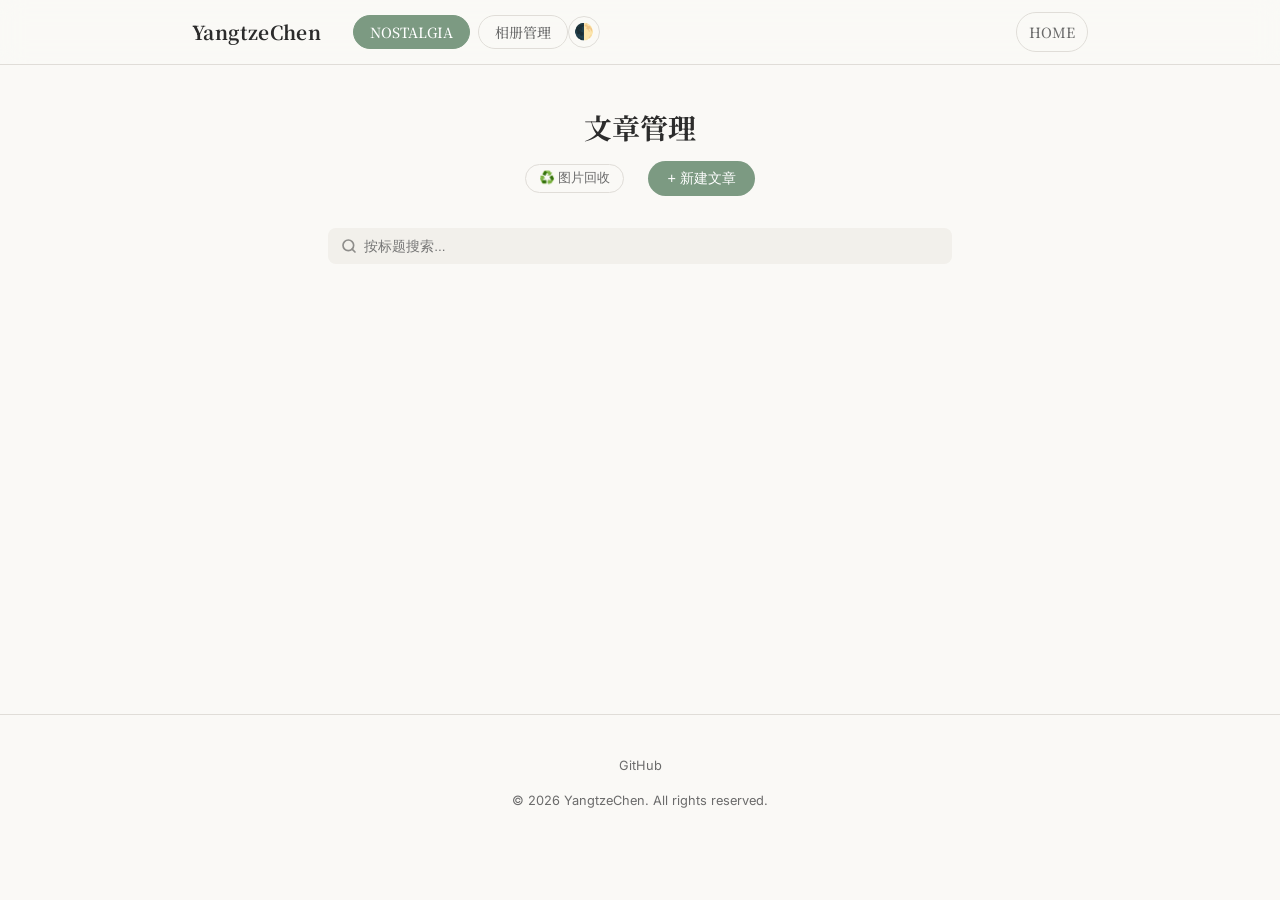
==== admin/index.html @ f7f36188 "fix: gallery visibility and improve upload UX with sync polling" ====
<!DOCTYPE html>
<html lang="zh-CN">
<head>
  <meta charset="UTF-8">
  <meta name="viewport" content="width=device-width, initial-scale=1.0">
  <title>文章管理</title>
  <link rel="stylesheet" href="/css/style.css">
  <link rel="stylesheet" href="/admin/css/cms.css">
  <link href="https://cdn.quilljs.com/1.3.7/quill.snow.css" rel="stylesheet">
</head>
<body>

  <!-- 管理导航 -->
  <nav class="cms-nav">
    <div class="container nav-inner">
      <a href="/" class="cms-logo">YangtzeChen</a>
      <div class="cms-tabs" style="position: relative; z-index: 101;">
        <button id="tab-articles" class="active" data-tab="articles">NOSTALGIA</button>
        <button id="tab-gallery" data-tab="gallery">相册管理</button>
      </div>
      
      <!-- Theme Picker -->
      <div class="theme-picker">
        <button class="theme-toggle-btn" id="theme-toggle-btn" aria-label="Toggle Theme">
          🌓
        </button>
        <div class="theme-dropdown" id="theme-dropdown">
          <button class="theme-dot active" data-theme="light" style="--dot-color: #FAF9F6;" title="Light"></button>
          <button class="theme-dot" data-theme="dark" style="--dot-color: #1a1a2e;" title="Dark"></button>
          <button class="theme-dot" data-theme="pale-red" style="--dot-color: #FFF5F5;" title="Pale Red"></button>
          <button class="theme-dot" data-theme="water-blue" style="--dot-color: #F0F8FF;" title="Water Blue"></button>
          <button class="theme-dot" data-theme="grass-green" style="--dot-color: #F5FFF5;" title="Grass Green"></button>
        </div>
      </div>

      <a href="/" class="cms-back">HOME</a>
    </div>
  </nav>

  <!-- 主内容 -->
  <main class="cms-main">

    <!-- 文章列表 -->
    <section class="section" id="list-view">
      <div class="container">
        <div class="section-head">
          <h1 class="section-title">文章管理</h1>
          <div class="section-actions">
            <button id="btn-recycle-images" class="btn-ghost btn-sm" title="清理 blog_image 中未使用的图片">♻️ 图片回收</button>
            <button id="btn-new-article" class="btn-primary">+ 新建文章</button>
          </div>
        </div>
        <!-- 搜索功能 -->
        <div class="cms-search-container">
          <div class="cms-search-wrap">
            <input type="text" id="cms-search-input" class="field-input" placeholder="按标题搜索...">
            <span class="search-icon">
              <svg viewBox="0 0 24 24"><circle cx="11" cy="11" r="8"></circle><line x1="21" y1="21" x2="16.65" y2="16.65"></line></svg>
            </span>
          </div>
        </div>
      </div>
      <div class="container-wide">
        <div class="post-grid" id="article-list"></div>
      </div>
    </section>

    <!-- 相册管理 -->
    <section class="section" id="gallery-manager-view" style="display:none;">
      <div class="container">
        <div class="section-head">
          <h1 class="section-title">相册管理</h1>
          <p class="section-subtitle">管理 Gallery 文件夹中的照片</p>
          <div class="section-actions">
            <button id="btn-upload-gallery" class="btn-primary">+ 上传照片</button>
          </div>
        </div>
      </div>
      <div class="container-wide">
        <div class="gallery-manager-grid" id="gallery-manager-list">
          <div class="spinner"></div>
        </div>
      </div>
    </section>

    <!-- 照片上传弹窗 -->
    <div id="gallery-upload-modal" class="auth-overlay" style="display:none;">
      <div class="auth-card fade-in">
        <h2 class="auth-title">上传照片</h2>
        <p class="auth-desc">照片将存储在 Gallery 文件夹，可用于全站展示及文章引用。</p>
        
        <form id="gallery-upload-form">
          <div class="field-group">
            <label class="field-label">照片文件</label>
            <div class="upload-area" id="gallery-drop-zone">
              <input type="file" id="gallery-file-input" accept="image/*" style="display:none;">
              <div class="upload-placeholder">
                <span class="icon">📷</span>
                <p>点击或拖拽上传</p>
              </div>
              <img id="gallery-preview-img" class="upload-preview" style="display:none;">
            </div>
          </div>

          <div class="field-group">
            <label class="field-label">标题 (小于20字)</label>
            <input type="text" id="gallery-title-input" class="field-input" maxlength="20" placeholder="为照片起个名字" required>
          </div>

          <div class="field-group">
            <label class="field-label">描述 (小于200字)</label>
            <textarea id="gallery-desc-input" class="field-input" maxlength="200" rows="3" placeholder="添加一段背后的故事..."></textarea>
          </div>

          <div class="auth-actions mt-4">
            <button type="button" id="btn-cancel-upload" class="btn-secondary">取消</button>
            <button type="submit" id="btn-confirm-upload" class="btn-primary">开始上传</button>
          </div>
        </form>

        <!-- 同步覆盖层 -->
        <div id="gallery-sync-overlay" class="sync-overlay" style="display:none;">
          <div class="sync-spinner"></div>
          <p class="sync-msg">正在同步到 GitHub Actions...</p>
          <p class="sync-submsg">这可能需要 1-2 分钟，请勿关闭窗口。</p>
        </div>
      </div>
    </div>

    <!-- 相册选择器弹窗 (用于 Quill 引用) -->
    <div id="gallery-picker-modal" class="auth-overlay" style="display:none;">
      <div class="auth-card fade-in" style="max-width: 600px;">
        <h2 class="auth-title">从相册选择照片</h2>
        <p class="auth-desc">点击照片以将其插入文章正文。</p>
        <div class="cover-gallery-grid" id="quill-gallery-grid" style="max-height: 400px; grid-template-columns: repeat(auto-fill, minmax(110px, 1fr));">
          <!-- 动态加载 -->
        </div>
        <div class="auth-actions mt-4">
          <button type="button" id="btn-close-picker" class="btn-secondary">退出</button>
        </div>
      </div>
    </div>

    <!-- 文章编辑表单 -->
    <section class="post-article" id="form-view" style="display:none;">
      <div class="container">
        <a href="#" class="back-link" id="back-to-list">← 返回列表</a>
        <div class="form-card">
          <div class="form-card-header">
            <h1 id="form-title" class="form-card-title">保存并同步</h1>
            <div class="form-card-actions">
              <button type="button" id="btn-publish" class="btn-primary">保存并同步到 GitHub</button>
            </div>
          </div>

          <form id="article-form" class="form-fields">
            <!-- 隐藏字段：slug -->
            <input type="hidden" id="post-slug">

            <!-- 日期（自动填充，不可见） -->
            <input type="hidden" id="post-date">
            <input type="hidden" id="post-updated">

            <!-- 标题 -->
            <div class="field-group">
              <label class="field-label" for="post-title">标题 <span id="title-count" class="char-count">0/50</span></label>
              <input type="text" id="post-title" class="field-input" maxlength="50" placeholder="输入文章标题" required>
            </div>

            <!-- 摘要 -->
            <div class="field-group">
              <label class="field-label" for="post-excerpt">摘要 <span id="excerpt-count" class="char-count">0/300</span></label>
              <textarea id="post-excerpt" class="field-input" maxlength="300" rows="3" placeholder="输入文章摘要（可选）"></textarea>
            </div>

            <!-- 封面 -->
            <!-- 封面 -->
            <div class="cover-layout">
              <!-- 第一框：封面色 -->
              <div class="cover-box">
                <label class="field-label">封面色</label>
                <div class="color-picker-wrap" id="color-picker-wrap">
                  <div class="color-presets" id="color-presets">
                    <button type="button" class="color-preset" data-color="#E98181" style="background: linear-gradient(135deg, #E98181, #E5966D)"></button>
                    <button type="button" class="color-preset" data-color="#70ABA7" style="background: linear-gradient(135deg, #70ABA7, #6B918D)"></button>
                    <button type="button" class="color-preset" data-color="#68A1AE" style="background: linear-gradient(135deg, #68A1AE, #5891B7)"></button>
                    <button type="button" class="color-preset" data-color="#8C7D92" style="background: linear-gradient(135deg, #8C7D92, #7F6889)"></button>
                    <button type="button" class="color-preset" data-color="#CE9437" style="background: linear-gradient(135deg, #CE9437, #C18047)"></button>
                    <button type="button" class="color-preset" data-color="#53A777" style="background: linear-gradient(135deg, #53A777, #478E65)"></button>
                    <button type="button" class="color-preset" data-color="#C6675D" style="background: linear-gradient(135deg, #C6675D, #9D564E)"></button>
                    <button type="button" class="color-preset" data-color="#3A9C89" style="background: linear-gradient(135deg, #3A9C89, #318574)"></button>
                  </div>
                  <div class="custom-color-row">
                    <input type="color" id="custom-color" value="#E98181">
                    <input type="text" id="custom-color-text" class="field-input custom-color-text" value="#E98181" placeholder="#RRGGBB" maxlength="7">
                  </div>
                </div>
              </div>

              <!-- 第二框：封面图片 -->
              <div class="cover-box">
                <label class="field-label">封面图片</label>
                <div class="cover-image-picker">
                  <div class="cover-tabs">
                    <button type="button" class="active" data-mode="gallery">相册</button>
                    <button type="button" data-mode="url">URL</button>
                    <button type="button" data-mode="upload">上传</button>
                  </div>
                  <div class="cover-mode-content">
                    <div class="cover-gallery-grid" id="cover-gallery"></div>
                    <div id="cover-url-wrap" style="display:none" class="upload-row">
                      <input type="url" id="cover-url-input" class="field-input" placeholder="输入图片URL，如 https://...">
                      <button type="button" id="btn-apply-url" class="btn-primary btn-sm" style="white-space:nowrap; border-radius:6px; margin-left:8px;">确定</button>
                    </div>
                    <div id="cover-upload-wrap" style="display:none" class="upload-row">
                      <label for="cover-upload-input" class="upload-label btn-ghost btn-sm">选择文件</label>
                      <input type="file" id="cover-upload-input" accept="image/*">
                    </div>
                    <button type="button" id="btn-clear-cover" class="btn-ghost btn-sm" style="display:none">清除</button>
                  </div>
                </div>
              </div>

              <!-- 第三框：预览 -->
              <div class="cover-box">
                <div style="display:flex; justify-content:space-between; align-items:center;">
                  <label class="field-label">预览 (可拖动缩放裁切)</label>
                  <button type="button" id="btn-autofit" class="btn-ghost btn-sm" style="color:#53A777; border-color:#53A777; padding: 0.15rem 0.4rem; border-radius: 4px; font-size:0.75rem;">自适应</button>
                </div>
                <div class="cover-preview" id="cover-preview" style="margin-top: 0.5rem;">
                  <div class="post-card-body" id="cover-overlay-sync" style="z-index: 10; display: flex;">
                    <div class="post-card-header-row">
                      <h3 class="post-card-title" id="sync-title">无标题</h3>
                      <div class="post-card-dates">
                        <span class="post-time-brief" id="sync-lt">LT: </span>
                        <span class="post-time-brief" id="sync-ct">CT: </span>
                      </div>
                    </div>
                    <p class="post-card-excerpt" id="sync-excerpt"></p>
                  </div>
                </div>
                <div class="cover-zoom-ctrl" id="cover-zoom-ctrl" style="display:none; margin-top:0.75rem; align-items:center; gap: 0.5rem; font-size: 0.8rem; color: var(--text-muted);">
                  <span>🔍 小</span>
                  <input type="range" id="cover-zoom-range" min="0.1" max="5" step="0.01" value="1" style="flex:1; cursor: pointer;">
                  <span>大</span>
                </div>
              </div>
            </div>

            <!-- 可见性 -->
            <div class="field-item flex-between">
              <label class="field-label">公开显示</label>
              <label class="switch">
                <input type="checkbox" id="post-visible" checked>
                <span class="slider round"></span>
              </label>
            </div>
            
            <!-- 正文 -->
            <div class="field-group">
              <label class="field-label">正文</label>
              <div id="quill-editor" style="height: 400px;"></div>
            </div>
          </form>
        </div>
      </div>
    </section>

    <!-- 权限认证弹窗 (Aero Style) -->
    <div id="cms-auth-modal" class="auth-overlay" style="display:none;">
      <div class="auth-card fade-in">
        <h2 class="auth-title">权限认证</h2>
        <p class="auth-desc">请输入您的 GitHub 访问令牌与会话 PIN 码以解锁。一旦关闭页面，登录状态将立即销毁。</p>
        
        <div id="auth-setup-fields">
          <div class="field-group">
            <label class="field-label">GitHub Personal Access Token (PAT)</label>
            <input type="password" id="auth-token-input" class="field-input" placeholder="ghp_xxxxxxxxxxxx">
          </div>
        </div>

        <div class="field-group">
          <label class="field-label">会话解锁 PIN 码 (Session PIN)</label>
          <input type="password" id="auth-pin-input" class="field-input" placeholder="输入 4-8 位数字或字母">
        </div>

        <div class="auth-actions">
          <button id="btn-auth-unlock" class="btn-primary w-full">解锁后台</button>
        </div>
        <p class="auth-footer">Token 将进行 AES-GCM 加密并仅存于会话缓存中。</p>
      </div>
    </div>

  <footer class="site-footer">
    <div class="container">
      <div class="footer-social">
        <a href="https://github.com/YangtzeChen" target="_blank" rel="noopener">GitHub</a>
      </div>
      <p>&copy; 2026 YangtzeChen. All rights reserved.</p>
    </div>
  </footer>

  <script src="https://cdn.quilljs.com/1.3.7/quill.min.js"></script>
  <script src="/admin/js/auth.js?v=0325"></script>
  <script src="/admin/js/github.js?v=0325"></script>
  <script src="/admin/js/app.js?v=0325"></script>
</body>
</html>
---- css/style.css ----
/* ============================================================
   Design System — Japanese-Minimalist / Nordic-Clean
   Multi-Theme Support
   ============================================================ */

/* --- Fonts --- */
@import url('https://fonts.googleapis.com/css2?family=Noto+Serif+JP:wght@400;700&family=Inter:wght@300;400;500;600&display=swap');

/* --- Custom Properties (Light theme = default) --- */
:root,
[data-theme="light"] {
  /* Palette */
  --bg:          #FAF9F6;
  --bg-alt:      #F2F0EB;
  --text:        #2C2C2C;
  --text-muted:  #6B6B6B;
  --accent:      #7C9A82;
  --accent-soft: #A8C5AE;
  --rose:        #D4A5A5;
  --rose-soft:   #E8CACA;
  --border:      #E0DDD8;
  --shadow:      rgba(0, 0, 0, 0.05);
  --white:       #FFFFFF;
  --card-bg:     #FFFFFF;
  --nav-bg:      rgba(250, 249, 246, 0.85);
  --logo-invert: 0;

  /* Typography */
  --font-heading: 'Noto Serif JP', 'Georgia', serif;
  --font-body:    'Inter', 'Helvetica Neue', sans-serif;

  /* Sizes */
  --max-w:   960px;
  --max-w-wide: 1200px;
  --gap:     2rem;
  --radius:  8px;

  /* Transitions */
  --ease: cubic-bezier(0.25, 0.46, 0.45, 0.94);
}

/* --- Dark Theme --- */
[data-theme="dark"] {
  --bg:          #1a1a2e;
  --bg-alt:      #16213e;
  --text:        #E0E0E0;
  --text-muted:  #9A9AB0;
  --accent:      #7EC8A0;
  --accent-soft: #5BA882;
  --rose:        #E8A0A0;
  --rose-soft:   #C17878;
  --border:      #2C2C48;
  --shadow:      rgba(0, 0, 0, 0.25);
  --white:       #22223A;
  --card-bg:     #22223A;
  --nav-bg:      rgba(26, 26, 46, 0.92);
  --logo-invert: 1;
}

/* --- Pale Red Theme (莫兰迪红) --- */
[data-theme="pale-red"] {
  --bg:          #FFF5F5;
  --bg-alt:      #FCEAEA;
  --text:        #3D2C2C;
  --text-muted:  #8C6B6B;
  --accent:      #C17C74;
  --accent-soft: #D4A09A;
  --rose:        #B85C5C;
  --rose-soft:   #E8C4C4;
  --border:      #F0D4D4;
  --shadow:      rgba(193, 124, 116, 0.08);
  --white:       #FFFFFF;
  --card-bg:     #FFFFFF;
  --nav-bg:      rgba(255, 245, 245, 0.88);
  --logo-invert: 0;
}

/* --- Water Blue Theme (水蓝) --- */
[data-theme="water-blue"] {
  --bg:          #F0F8FF;
  --bg-alt:      #E1F0FC;
  --text:        #2C3640;
  --text-muted:  #6E8494;
  --accent:      #6BA3BE;
  --accent-soft: #92C5DA;
  --rose:        #A0C4D4;
  --rose-soft:   #C8E0EC;
  --border:      #D0E4F0;
  --shadow:      rgba(107, 163, 190, 0.08);
  --white:       #FFFFFF;
  --card-bg:     #FFFFFF;
  --nav-bg:      rgba(240, 248, 255, 0.88);
  --logo-invert: 0;
}

/* --- Grass Green Theme (草绿) --- */
[data-theme="grass-green"] {
  --bg:          #F5FFF5;
  --bg-alt:      #E6F7E6;
  --text:        #2C3A2C;
  --text-muted:  #6B8C6B;
  --accent:      #6B9E6B;
  --accent-soft: #92C492;
  --rose:        #A0C4A0;
  --rose-soft:   #C8E0C8;
  --border:      #D0E8D0;
  --shadow:      rgba(107, 158, 107, 0.08);
  --white:       #FFFFFF;
  --card-bg:     #FFFFFF;
  --nav-bg:      rgba(245, 255, 245, 0.88);
  --logo-invert: 0;
}

/* --- Reset --- */
*, *::before, *::after { box-sizing: border-box; margin: 0; padding: 0; }

html {
  scroll-behavior: smooth;
  font-size: 16px;
}

body {
  font-family: var(--font-body);
  color: var(--text);
  background: var(--bg);
  line-height: 1.75;
  -webkit-font-smoothing: antialiased;
  min-height: 100vh;
  display: flex;
  flex-direction: column;
  transition: background 0.4s var(--ease), color 0.4s var(--ease);
}

img { max-width: 100%; display: block; }
a   { color: var(--accent); text-decoration: none; transition: color 0.3s var(--ease); }
a:hover { color: var(--rose); }

/* --- Utilities --- */
.container      { max-width: var(--max-w); margin: 0 auto; padding: 0 var(--gap); }
.container-wide { max-width: var(--max-w-wide); margin: 0 auto; padding: 0 var(--gap); }
.sr-only { position: absolute; width: 1px; height: 1px; overflow: hidden; clip: rect(0 0 0 0); }

/* --- Fade-in Animation --- */
.fade-in {
  opacity: 0;
  transform: translateY(24px);
  transition: opacity 0.7s var(--ease), transform 0.7s var(--ease);
}
.fade-in.visible {
  opacity: 1;
  transform: translateY(0);
}

/* --- Home Logo --- */
.home-logo-section {
  padding: 4rem 0 2rem;
}
.home-logo {
  height: 600px;
  width: auto;
  filter: invert(var(--logo-invert));
  transition: filter 0.4s var(--ease);
  object-fit: contain;
}
@media (max-width: 640px) {
  .home-logo { height: 360px; }
}

/* ============================================================
   Navigation
   ============================================================ */
.site-nav {
  position: sticky;
  top: 0;
  z-index: 100;
  background: var(--nav-bg);
  backdrop-filter: blur(12px);
  -webkit-backdrop-filter: blur(12px);
  border-bottom: 1px solid var(--border);
  transition: background 0.4s var(--ease), border-color 0.4s var(--ease);
}

.nav-inner {
  display: flex;
  align-items: center;
  justify-content: space-between;
  height: 64px;
}

.nav-logo {
  font-family: var(--font-heading);
  font-size: 1.2rem;
  font-weight: 700;
  color: var(--text);
  letter-spacing: 0.02em;
}
.nav-logo:hover { color: var(--accent); }

.nav-links {
  list-style: none;
  display: flex;
  gap: 2rem;
  align-items: center;
}

.nav-links a {
  font-family: var(--font-heading);
  font-size: 0.875rem;
  font-weight: 500;
  color: var(--text-muted);
  text-transform: uppercase;
  letter-spacing: 0.08em;
  position: relative;
  padding-bottom: 2px;
}

.nav-links a::after {
  content: '';
  position: absolute;
  bottom: -2px;
  left: 0;
  width: 0;
  height: 1.5px;
  background: var(--accent);
  transition: width 0.3s var(--ease);
}

.nav-links a:hover,
.nav-links a.active {
  color: var(--text);
}

.nav-links a:hover::after,
.nav-links a.active::after {
  width: 100%;
}

/* ---- Theme Picker ---- */
.theme-picker {
  position: relative;
  display: flex;
  align-items: center;
}

.theme-toggle-btn {
  background: none;
  border: 1.5px solid var(--border);
  border-radius: 50%;
  width: 32px;
  height: 32px;
  display: flex;
  align-items: center;
  justify-content: center;
  cursor: pointer;
  font-size: 1rem;
  line-height: 1;
  transition: border-color 0.3s var(--ease), transform 0.3s var(--ease);
}
.theme-toggle-btn:hover {
  border-color: var(--accent);
  transform: rotate(15deg);
}

.theme-dropdown {
  position: absolute;
  top: calc(100% + 10px);
  right: 0;
  background: var(--card-bg);
  border: 1px solid var(--border);
  border-radius: 12px;
  padding: 0.5rem;
  display: flex;
  gap: 0.4rem;
  opacity: 0;
  visibility: hidden;
  transform: translateY(-6px);
  transition: opacity 0.25s var(--ease), transform 0.25s var(--ease), visibility 0.25s;
  box-shadow: 0 8px 24px var(--shadow);
  z-index: 200;
}
.theme-dropdown.open {
  opacity: 1;
  visibility: visible;
  transform: translateY(0);
}

.theme-dot {
  width: 26px;
  height: 26px;
  border-radius: 50%;
  border: 2px solid var(--border);
  background: var(--dot-color);
  cursor: pointer;
  transition: transform 0.2s var(--ease), border-color 0.2s var(--ease), box-shadow 0.2s var(--ease);
  padding: 0;
}
.theme-dot:hover {
  transform: scale(1.15);
  border-color: var(--accent);
}
.theme-dot.active {
  border-color: var(--accent);
  box-shadow: 0 0 0 2px var(--accent-soft);
}

/* Mobile menu toggle */
.nav-toggle {
  display: none;
  background: none;
  border: none;
  cursor: pointer;
  width: 28px;
  height: 20px;
  position: relative;
}
.nav-toggle span {
  display: block;
  width: 100%;
  height: 2px;
  background: var(--text);
  position: absolute;
  left: 0;
  transition: all 0.3s var(--ease);
}
.nav-toggle span:nth-child(1) { top: 0; }
.nav-toggle span:nth-child(2) { top: 9px; }
.nav-toggle span:nth-child(3) { top: 18px; }

.nav-toggle.open span:nth-child(1) { transform: rotate(45deg); top: 9px; }
.nav-toggle.open span:nth-child(2) { opacity: 0; }
.nav-toggle.open span:nth-child(3) { transform: rotate(-45deg); top: 9px; }

/* ============================================================
   Hero
   ============================================================ */
.hero {
  padding: 6rem 0 4rem;
  text-align: center;
}

.hero-greeting {
  font-family: var(--font-body);
  font-size: 0.875rem;
  font-weight: 500;
  text-transform: uppercase;
  letter-spacing: 0.15em;
  color: var(--accent);
  margin-bottom: 1rem;
}

.hero h1 {
  font-family: var(--font-heading);
  font-size: clamp(2rem, 5vw, 3.2rem);
  font-weight: 700;
  line-height: 1.25;
  margin-bottom: 1.25rem;
}

.hero-sub {
  font-size: 1.1rem;
  color: var(--text-muted);
  max-width: 560px;
  margin: 0 auto 2.5rem;
  line-height: 1.8;
}

.hero-divider {
  width: 48px;
  height: 2px;
  background: var(--accent);
  margin: 0 auto;
  border-radius: 1px;
}

/* ============================================================
   Section Helpers
   ============================================================ */
.section {
  padding: 4rem 0;
  background: var(--bg);
}

.section-title {
  font-family: var(--font-heading);
  font-size: 1.5rem;
  font-weight: 700;
  text-align: center;
  margin-bottom: 0.5rem;
}

.section-subtitle {
  text-align: center;
  color: var(--text-muted);
  font-size: 0.95rem;
  margin-bottom: 3rem;
}

/* --- Blog Search Bar --- */
.blog-search-container {
  display: flex;
  justify-content: center;
  margin-bottom: 3.5rem;
  margin-top: -1rem;
}

.blog-search-wrap {
  position: relative;
  width: 75%; /* 占据页面 75% */
  max-width: 800px;
}

.blog-search-wrap input {
  width: 100%;
  padding: 0.75rem 1rem 0.75rem 2.8rem;
  border: 1.5px solid var(--border);
  border-radius: 8px; /* 轻微圆角 */
  background: var(--card-bg);
  color: var(--text);
  font-family: var(--font-body);
  font-size: 0.95rem;
  transition: all 0.3s var(--ease);
  box-shadow: 0 4px 12px var(--shadow);
}

.blog-search-wrap input:focus {
  outline: none;
  border-color: var(--accent);
  box-shadow: 0 8px 24px var(--shadow);
}

.blog-search-wrap .search-icon {
  position: absolute;
  left: 1rem;
  top: 50%;
  transform: translateY(-50%);
  width: 18px;
  height: 18px;
  opacity: 0.5;
  pointer-events: none;
  color: var(--text);
  display: flex;
  align-items: center;
  justify-content: center;
}

.blog-search-wrap .search-icon svg {
  width: 100%;
  height: 100%;
  stroke: currentColor;
  stroke-width: 2;
  stroke-linecap: round;
  stroke-linejoin: round;
  fill: none;
}

@media (max-width: 768px) {
  .blog-search-container { margin-bottom: 2.5rem; }
  .blog-search-wrap { width: 100%; }
}

/* ============================================================
   Blog Cards — 500px Media-Asset Gallery Style
   ============================================================ */
.post-grid {
  display: grid;
  grid-template-columns: repeat(auto-fill, minmax(320px, 1fr));
  gap: 2.5rem;
}

.post-card {
  position: relative;
  border-radius: 10px;
  overflow: hidden;
  border: none;
  box-shadow: 0 4px 16px rgba(0,0,0,0.06);
  transition: transform 0.4s var(--ease), box-shadow 0.4s var(--ease);
  cursor: pointer;
}

.post-card:hover {
  transform: translateY(-6px) scale(1.01);
  box-shadow: 0 16px 48px rgba(0,0,0,0.12);
}

.post-card:hover .post-card-thumb {
  transform: scale(1.04);
}

.post-grid:has(> .post-card:only-child) {
  display: flex;
  justify-content: center;
}
.post-grid:has(> .post-card:only-child) .post-card {
  max-width: 480px;
  width: 100%;
}

/* --- Image: forced 3:2 ratio --- */
.post-card-img-wrap {
  position: relative;
  width: 100%;
  aspect-ratio: 3 / 2;
  overflow: hidden;
  background: var(--bg-alt);
}

/* No image fallback: solid background, text fully visible */
.post-card-img-wrap:not(:has(.post-card-thumb)) {
  background: linear-gradient(135deg, var(--accent-soft) 0%, var(--bg-alt) 100%);
  display: flex;
  align-items: flex-end;
}

.post-card-thumb {
  width: 100%;
  height: 100%;
  object-fit: cover;
  display: block;
  transition: transform 0.5s var(--ease);
}

/* --- Text overlay floating at bottom of image --- */
.post-card-body {
  position: absolute;
  bottom: 0;
  left: 0;
  right: 0;
  padding: 3.5rem 1.25rem 1.25rem;
  background: linear-gradient(transparent, rgba(0,0,0,0.65));
  color: #f5f5f5;
  pointer-events: none;
  font-family: 'Noto Sans SC', 'Source Han Sans SC', 'PingFang SC', 'Microsoft YaHei', sans-serif;
  display: flex;
  flex-direction: column;
}

/* No image: body becomes normal flow, transparent background */
.post-card-img-wrap:not(:has(.post-card-thumb)) .post-card-body {
  position: relative;
  width: 100%;
  padding: 1.5rem 1.25rem 1.5rem;
  background: transparent;
  color: var(--text);
  pointer-events: auto;
}

.post-card-header-row {
  display: flex;
  justify-content: space-between;
  align-items: flex-end;
  margin-bottom: 8px;
  gap: 1rem;
}

.post-card-title {
  font-size: 16px;
  font-weight: 700;
  line-height: 1.2;
  margin: 0;
  text-shadow: 0 1px 4px rgba(0,0,0,0.5);
  flex: 1;
  color: #f5f5f5 !important;
}

.post-card-img-wrap:not(:has(.post-card-thumb)) .post-card-title {
  text-shadow: none;
  color: #f5f5f5 !important;
}

.post-card-dates {
  display: flex;
  flex-direction: column;
  align-items: flex-end;
  text-align: right;
  gap: 2px;
}

.post-time-brief {
  font-size: 13px;
  font-weight: 300;
  opacity: 0.95;
  letter-spacing: 0.02em;
  line-height: 1.2;
  text-transform: uppercase;
  color: #f5f5f5 !important;
}

.post-card-excerpt {
  color: #f5f5f5 !important;
  opacity: 0.9;
}

.post-card-img-wrap:not(:has(.post-card-thumb)) .post-time-brief {
  color: var(--text-muted);
}

.post-card-excerpt {
  font-size: 14px;
  font-weight: 200;
  color: rgba(255,255,255,0.8);
  line-height: 1.6;
  margin: 0;
  display: -webkit-box;
  -webkit-box-orient: vertical;
  -webkit-line-clamp: 2;
  line-clamp: 2;
  overflow: hidden;
  -webkit-mask-image: linear-gradient(180deg, #000 0%, #000 65%, transparent 100%);
  mask-image: linear-gradient(180deg, #000 0%, #000 65%, transparent 100%);
}

.post-card-img-wrap:not(:has(.post-card-thumb)) .post-card-excerpt {
  color: var(--text-muted);
  -webkit-mask-image: none;
  mask-image: none;
}


/* ============================================================
   Blog Post (full article view)
   ============================================================ */
.post-article {
  padding: 3rem 0 4rem;
}

.post-article-header {
  text-align: center;
  margin-bottom: 3rem;
}

.post-article-header h1 {
  font-family: var(--font-heading);
  font-size: clamp(1.6rem, 4vw, 2.4rem);
  font-weight: 700;
  margin-bottom: 1rem;
  line-height: 1.3;
}

.post-time-detail {
  display: inline-flex;
  align-items: center;
  gap: 0.5rem;
  padding: 0.5rem 1rem;
  background: var(--bg-alt);
  border-radius: 6px;
  font-size: 0.8rem;
}

.post-time-label {
  font-weight: 600;
  color: var(--accent);
  font-size: 0.7rem;
  letter-spacing: 0.05em;
}

.post-time-value {
  color: var(--text-muted);
  font-weight: 400;
}

.post-time-sep {
  color: var(--text-muted);
  opacity: 0.5;
}

.post-meta-column {
  display: inline-flex;
  flex-direction: column;
  gap: 6px;
  margin-top: 0.5rem;
  padding: 0.75rem 1.5rem;
  background: var(--bg-alt);
  border-radius: 8px;
}

.post-meta-column .post-card-date {
  font-size: 0.8rem;
  color: var(--text-muted);
  font-weight: 400;
}

.post-meta-row {
  display: flex;
  align-items: center;
  justify-content: center;
  gap: 1rem;
}

.post-edit-link {
  display: inline-flex;
  align-items: center;
  gap: 0.25rem;
  font-size: 0.8rem;
  color: var(--text-muted);
  padding: 0.25rem 0.75rem;
  border: 1px solid var(--border);
  border-radius: 999px;
  transition: all 0.3s var(--ease);
}

.post-edit-link:hover {
  color: var(--accent);
  border-color: var(--accent);
  background: rgba(124, 154, 130, 0.08);
}

.post-content {
  max-width: 680px;
  margin: 0 auto;
  font-size: 1.05rem;
  line-height: 1.85;
}

.post-content h2 {
  font-family: var(--font-heading);
  font-size: 1.4rem;
  margin: 2.5rem 0 1rem;
}

.post-content h3 {
  font-family: var(--font-heading);
  font-size: 1.15rem;
  margin: 2rem 0 0.75rem;
}

.post-content p {
  margin-bottom: 1.25rem;
}

.post-content img {
  border-radius: var(--radius);
  margin: 1.5rem 0;
}

.post-content blockquote {
  border-left: 3px solid var(--accent);
  padding-left: 1.25rem;
  color: var(--text-muted);
  margin: 1.5rem 0;
  font-style: italic;
}

.post-content code {
  background: var(--bg-alt);
  padding: 0.15em 0.4em;
  border-radius: 4px;
  font-size: 0.9em;
}

.post-content pre {
  background: var(--bg-alt);
  padding: 1.25rem;
  border-radius: var(--radius);
  overflow-x: auto;
  margin: 1.5rem 0;
}

.post-content pre code {
  background: none;
  padding: 0;
}

/* ============================================================
   Gallery - Unsplash Style Masonry Grid
   ============================================================ */
.gallery-masonry {
  columns: 3;
  column-gap: 1rem;
}

.masonry-item {
  break-inside: avoid;
  margin-bottom: 1rem;
  border-radius: 4px;
  overflow: hidden;
  cursor: zoom-in;
  position: relative;
  box-shadow: 0 2px 8px rgba(0,0,0,0.04);
}

.masonry-item img {
  width: 100%;
  display: block;
  transition: transform 0.5s var(--ease), filter 0.5s var(--ease);
}

.masonry-item:hover img {
  transform: scale(1.03);
  filter: brightness(0.92);
}

.masonry-overlay {
  position: absolute;
  bottom: 0; left: 0; right: 0;
  padding: 2rem 1rem 1rem;
  background: linear-gradient(transparent, rgba(0,0,0,0.65));
  color: #fff;
  opacity: 0;
  transition: opacity 0.35s var(--ease);
  pointer-events: none;
  display: flex;
  flex-direction: column;
  gap: 0.2rem;
}

.masonry-item:hover .masonry-overlay {
  opacity: 1;
}

.masonry-title {
  font-size: 0.9rem;
  font-weight: 500;
  text-shadow: 0 1px 3px rgba(0,0,0,0.8);
}

.masonry-date {
  font-size: 0.72rem;
  opacity: 0.75;
  text-shadow: 0 1px 2px rgba(0,0,0,0.6);
}

/* ============================================================
   Homepage - Latest Photography Mosaic
   ============================================================ */
.photography-mosaic {
  display: grid;
  grid-template-columns: repeat(4, 1fr);
  grid-auto-rows: 200px;
  gap: 1rem;
}

.mosaic-item {
  overflow: hidden;
  border-radius: 4px;
  position: relative;
  cursor: zoom-in;
}

.mosaic-item:nth-child(1) { grid-column: span 2; grid-row: span 2; }
.mosaic-item:nth-child(2) { grid-column: span 1; grid-row: span 1; }
.mosaic-item:nth-child(3) { grid-column: span 1; grid-row: span 2; }
.mosaic-item:nth-child(4) { grid-column: span 1; grid-row: span 1; }
.mosaic-item img {
  width: 100%;
  height: 100%;
  object-fit: cover;
  transition: transform 0.5s var(--ease);
}
.mosaic-item:hover img {
  transform: scale(1.05);
}

/* ============================================================
   Advanced Lightbox (Light / Airy Detail View)
   ============================================================ */
.advanced-lightbox {
  position: fixed;
  inset: 0;
  z-index: 1000;
  background: rgba(255, 255, 255, 0.96);
  backdrop-filter: blur(8px);
  -webkit-backdrop-filter: blur(8px);
  display: flex;
  align-items: center;
  justify-content: center;
  opacity: 0;
  visibility: hidden;
  transition: opacity 0.35s var(--ease), visibility 0.35s;
}
.advanced-lightbox.active {
  opacity: 1;
  visibility: visible;
}

.adv-lb-close {
  position: absolute;
  top: 1.5rem;
  left: 1.5rem;
  width: 44px;
  height: 44px;
  border-radius: 50%;
  border: none;
  background: rgba(0, 0, 0, 0.06);
  color: #333;
  font-size: 1.5rem;
  cursor: pointer;
  z-index: 1010;
  transition: background 0.25s, transform 0.25s;
}
.adv-lb-close:hover {
  background: rgba(0, 0, 0, 0.12);
  transform: rotate(90deg);
}

.adv-lb-content {
  display: flex;
  width: 88vw;
  max-height: 90vh;
  flex-direction: column;
  background: #fff;
  border-radius: 16px;
  overflow: hidden;
  box-shadow: 0 20px 60px rgba(0, 0, 0, 0.12), 0 4px 16px rgba(0, 0, 0, 0.06);
}

@media (min-width: 900px) {
  .adv-lb-content { flex-direction: row; }
}

.adv-lb-media {
  flex: 1;
  display: flex;
  align-items: center;
  justify-content: center;
  padding: 1.5rem;
  position: relative;
  background: #FAFAFA;
  min-height: 300px;
}
.adv-lb-media img {
  max-width: 100%;
  max-height: 80vh;
  object-fit: contain;
  border-radius: 6px;
}

.adv-lb-info {
  background: #fff;
  color: #2C2C2C;
  padding: 2.5rem 2rem;
  display: flex;
  flex-direction: column;
}

@media (min-width: 900px) {
  .adv-lb-info {
    width: 340px;
    height: auto;
    max-height: 90vh;
    overflow-y: auto;
    border-left: 1px solid #EAEAEA;
  }
}

.adv-lb-info h2 {
  font-family: var(--font-heading);
  font-size: 1.4rem;
  color: #1a1a1a;
  margin-bottom: 0.25rem;
}
.adv-lb-meta {
  font-size: 0.8rem;
  color: #888;
  margin-bottom: 1.5rem;
  text-transform: uppercase;
  letter-spacing: 0.05em;
}

.adv-lb-caption {
  font-size: 0.95rem;
  line-height: 1.7;
  color: #555;
  margin-bottom: 2rem;
}

.adv-lb-subinfo {
  border-top: 1px solid #EAEAEA;
  padding-top: 1.5rem;
}
.adv-lb-subinfo h4 {
  font-size: 1rem;
  color: #1a1a1a;
  margin-bottom: 0.5rem;
}
.adv-lb-subinfo p {
  font-size: 0.9rem;
  color: #777;
  line-height: 1.6;
}

/* ============================================================
   CTA / "View All" Button
   ============================================================ */
.btn {
  display: inline-block;
  padding: 0.65rem 1.8rem;
  font-size: 0.875rem;
  font-weight: 500;
  letter-spacing: 0.04em;
  border-radius: var(--radius);
  border: 1.5px solid var(--accent);
  color: var(--accent);
  background: transparent;
  cursor: pointer;
  transition: all 0.3s var(--ease);
}

.btn:hover {
  background: var(--accent);
  color: var(--white);
}

.text-center { text-align: center; }

/* ============================================================
   Footer
   ============================================================ */
.site-footer {
  margin-top: auto;
  padding: 2.5rem 0;
  background: var(--bg);
  text-align: center;
  border-top: 1px solid var(--border);
  color: var(--text-muted);
  font-size: 0.8rem;
  transition: border-color 0.4s var(--ease);
}

.footer-social {
  display: flex;
  justify-content: center;
  gap: 1.5rem;
  margin-bottom: 0.75rem;
}

.footer-social a {
  color: var(--text-muted);
  transition: color 0.3s;
}
.footer-social a:hover {
  color: var(--accent);
}

/* ============================================================
   Back Link
   ============================================================ */
.back-link {
  display: inline-flex;
  align-items: center;
  gap: 0.35rem;
  font-size: 0.875rem;
  color: var(--text-muted);
  margin-bottom: 2rem;
}
.back-link:hover { color: var(--accent); }

/* ============================================================
   Loading Spinner
   ============================================================ */
.spinner {
  display: flex;
  justify-content: center;
  padding: 3rem 0;
  grid-column: 1 / -1;
  column-span: all;
  -webkit-column-span: all;
}

.spinner::after {
  content: '';
  width: 28px;
  height: 28px;
  border: 2.5px solid var(--border);
  border-top-color: var(--accent);
  border-radius: 50%;
  animation: spin 0.75s linear infinite;
}

@keyframes spin {
  to { transform: rotate(360deg); }
}

/* ============================================================
   Responsive
   ============================================================ */
@media (max-width: 768px) {
  .nav-toggle { display: block; }

  .nav-links {
    position: absolute;
    top: 64px;
    left: 0;
    right: 0;
    background: var(--bg);
    flex-direction: column;
    align-items: center;
    gap: 0;
    border-bottom: 1px solid var(--border);
    max-height: 0;
    overflow: hidden;
    transition: max-height 0.4s var(--ease);
  }

  .nav-links.open {
    max-height: 300px;
  }

  .nav-links li {
    width: 100%;
    text-align: center;
  }

  .nav-links a {
    display: block;
    padding: 0.9rem 0;
  }

  .hero { padding: 4rem 0 3rem; }

  .gallery-grid { columns: 2; }

  .post-grid { grid-template-columns: 1fr; }

  /* Lightbox responsive */
  .adv-lb-content {
    width: 96vw;
    max-height: 95vh;
    border-radius: 10px;
  }
}

@media (max-width: 768px) {
  .photography-mosaic {
    grid-template-columns: repeat(2, 1fr);
    grid-auto-rows: 150px;
  }
  .mosaic-item:nth-child(1) { grid-column: span 2; grid-row: span 1; }
  .mosaic-item:nth-child(2) { grid-column: span 1; grid-row: span 1; }
  .mosaic-item:nth-child(3) { grid-column: span 1; grid-row: span 1; }
  .mosaic-item:nth-child(4) { grid-column: span 2; grid-row: span 1; }
}

@media (max-width: 480px) {
  .gallery-masonry { columns: 1; }
  
  .photography-mosaic {
    grid-template-columns: 1fr;
    grid-auto-rows: 250px;
  }
  .mosaic-item { grid-column: span 1 !important; grid-row: span 1 !important; }
}
/* ============================================================
   Empty States
   ============================================================ */
.empty-state {
  text-align: center;
  padding: 4rem 1.5rem;
  color: var(--text-muted);
  display: flex;
  flex-direction: column;
  align-items: center;
  justify-content: center;
  gap: 0.8rem;
  min-height: 280px;
  width: 100%;
  grid-column: 1 / -1;
  column-span: all;
  -webkit-column-span: all;
}
.empty-state-icon {
  font-size: 2.5rem;
  opacity: 0.7;
  animation: float 3s ease-in-out infinite;
}
.empty-state-icon::after {
  content: '';
  display: block;
  width: 6px;
  height: 6px;
  background: var(--accent);
  border-radius: 50%;
  margin: 0.6rem auto 0;
  animation: bounce 1.4s ease-in-out infinite;
}
.empty-state a {
  font-weight: 500;
  text-decoration: underline;
  text-decoration-color: var(--accent-soft);
  text-underline-offset: 3px;
}
.empty-state a:hover {
  text-decoration-color: var(--accent);
}

@keyframes float {
  0%, 100% { transform: translateY(0); }
  50% { transform: translateY(-8px); }
}

@keyframes bounce {
  0%, 80%, 100% { transform: scale(0.6); opacity: 0.4; }
  40% { transform: scale(1); opacity: 1; }
}

/* --- Image Lost Placeholder --- */
.img-lost {
  background: var(--bg-alt) !important;
  border: 1.5px dashed var(--border) !important;
  border-radius: 8px !important;
  position: relative !important;
  display: block !important;
  min-height: 120px !important;
  width: 100% !important;
  object-fit: contain !important;
}

.img-lost::after {
  content: 'IMAGE LOST';
  position: absolute;
  top: 50%; 
  left: 50%;
  transform: translate(-50%, -50%);
  font-family: var(--font-body);
  font-size: 0.75rem;
  font-weight: 600;
  color: var(--text-muted);
  letter-spacing: 0.15em;
  white-space: nowrap;
}
---- admin/css/cms.css ----
/* ============================================================
   CMS Admin — Minimal overrides to reuse front-end style.css
   ============================================================ */

/* --- 页面布局：flex column 推 footer 到底部 --- */
html, body {
  height: 100%;
  min-height: 100vh;
}
body {
  display: flex;
  flex-direction: column;
}
.cms-main {
  flex: 1;
  display: flex;
  flex-direction: column;
}

/* --- 管理导航 --- */
.cms-nav {
  position: sticky;
  top: 0;
  z-index: 100;
  background: var(--nav-bg);
  backdrop-filter: blur(12px);
  -webkit-backdrop-filter: blur(12px);
  border-bottom: 1px solid var(--border);
}
.cms-nav .nav-inner {
  display: flex;
  align-items: center;
  justify-content: space-between;
  height: 64px;
}
.cms-logo {
  font-family: var(--font-heading);
  font-size: 1.2rem;
  font-weight: 700;
  color: var(--text);
  letter-spacing: 0.02em;
  text-decoration: none;
  flex-shrink: 0;
}
.cms-logo:hover { color: var(--accent); }
.cms-tabs {
  display: flex;
  gap: 0.5rem;
  margin-left: 2rem;
}
.cms-tabs button {
  font-family: var(--font-heading);
  padding: 0.4rem 1rem;
  border: 1px solid var(--border);
  background: transparent;
  border-radius: 20px;
  cursor: pointer;
  font-size: 0.875rem;
  font-weight: 500;
  color: var(--text-muted);
  transition: all 0.15s;
}
.cms-tabs button.active {
  background: var(--accent);
  color: #fff;
  border-color: var(--accent);
}
.cms-tabs button:disabled {
  opacity: 0.4;
  cursor: not-allowed;
}
.cms-back {
  font-family: var(--font-heading);
  font-size: 0.875rem;
  font-weight: 500;
  color: var(--text-muted);
  text-decoration: none;
  padding: 0.4rem 0.75rem;
  border: 1px solid var(--border);
  border-radius: 20px;
  transition: all 0.15s;
  margin-left: auto;
}
.cms-back:hover {
  background: var(--bg-alt);
  color: var(--text);
}

/* --- 主内容区域 --- */
.cms-main {
  flex: 1;
  padding: 3rem 0;
}

/* --- 列表页section间距 --- */
.section {
  padding: 0;
  flex: 1;
}
#list-view, #form-view {
  flex: 1;
}

/* --- 表单视图 --- */
#form-view {
  padding: 1.5rem 0 3rem;
}
#form-view .container {
  max-width: 860px;
}
.back-link {
  display: inline-block;
  margin-bottom: 1.25rem;
  font-size: 0.9rem;
  color: var(--text-muted);
  text-decoration: none;
  transition: color 0.15s;
}
.back-link:hover { color: var(--accent); }

/* --- Footer 底部固定 --- */
.site-footer {
  margin-top: auto;
  flex-shrink: 0;
}

/* --- 页面标题栏 --- */
.section-head {
  display: flex;
  flex-direction: column;
  align-items: center;
  margin-bottom: 2rem;
  gap: 0.75rem;
}
.section-title {
  margin: 0;
  font-size: 1.75rem;
  font-weight: 700;
  line-height: 1;
  text-align: center;
}

.section-actions {
  display: flex;
  align-items: center;
  justify-content: center;
  gap: 1.5rem;
  margin-top: 0.5rem;
}

/* --- 搜索框 --- */
.cms-search-container {
  display: flex;
  justify-content: center;
  margin-bottom: 2rem;
  padding: 0 var(--gap);
}

.cms-search-wrap {
  position: relative;
  width: 75%; /* 匹配前台样式 */
  max-width: 800px;
}
.cms-search-wrap .field-input {
  padding-left: 2.2rem;
  border-radius: 8px; /* 轻微圆角 */
  background: var(--bg-alt);
  border-color: transparent;
  font-size: 0.85rem;
}
.cms-search-wrap .field-input:focus {
  background: var(--bg);
  border-color: var(--accent);
  box-shadow: 0 4px 12px var(--shadow);
}
.cms-search-wrap .search-icon {
  position: absolute;
  left: 0.8rem;
  top: 50%;
  transform: translateY(-50%);
  width: 16px;
  height: 16px;
  opacity: 0.5;
  pointer-events: none;
  display: flex;
  align-items: center;
  justify-content: center;
}
.cms-search-wrap .search-icon svg {
  width: 100%;
  height: 100%;
  stroke: currentColor;
  stroke-width: 2.5;
  stroke-linecap: round;
  stroke-linejoin: round;
  fill: none;
}
@media (max-width: 640px) {
  .section-actions { flex-direction: column; gap: 0.75rem; width: 100%; }
  .cms-search-wrap { width: 100%; }
  .cms-search-wrap .field-input:focus { width: 100%; }
}

/* --- 表单卡片 --- */
.form-card {
  background: var(--bg);
  border-radius: 10px;
  padding: 2.5rem;
  box-shadow: 0 4px 16px rgba(0,0,0,0.06);
  max-width: 900px;
  margin: 0 auto;
  width: 100%;
  box-sizing: border-box;
}
@media (max-width: 640px) {
  .form-card { padding: 1.5rem; }
}

.form-card-header {
  display: flex;
  justify-content: space-between;
  align-items: center;
  margin-bottom: 2rem;
  padding-bottom: 1.5rem;
  border-bottom: 1px solid var(--border);
}
.form-card-title {
  font-size: 1.4rem;
  font-weight: 700;
}
.form-card-actions { display: flex; gap: 0.5rem; }

/* --- 表单字段 --- */
.form-fields {
  display: flex;
  flex-direction: column;
  gap: 1.5rem;
}
.field-row {
  display: grid;
  grid-template-columns: 1fr 1fr;
  gap: 1.25rem;
}
.cover-fields { grid-template-columns: 1fr 1fr; }
@media (max-width: 640px) {
  .field-row, .cover-fields { grid-template-columns: 1fr; }
}
.field-group {
  display: flex;
  flex-direction: column;
  gap: 0.4rem;
}
.field-label {
  font-size: 0.85rem;
  font-weight: 600;
  color: var(--text);
  display: flex;
  align-items: center;
  gap: 0.5rem;
}
.field-input {
  padding: 0.6rem 0.85rem;
  border: 1px solid var(--border);
  border-radius: var(--cms-radius);
  font-size: 0.9rem;
  background: var(--bg);
  color: var(--text);
  transition: border-color 0.2s;
  width: 100%;
  box-sizing: border-box;
}
.field-input:focus {
  outline: none;
  border-color: var(--cms-primary);
}
textarea.field-input { resize: vertical; min-height: 80px; }
input[type="datetime-local"].field-input { color-scheme: light; }
.char-count {
  font-size: 0.75rem;
  color: var(--text-muted);
  font-weight: 400;
  margin-left: auto;
}

/* --- 封面三栏布局 --- */
.cover-layout {
  display: grid;
  grid-template-columns: 1fr 500px;
  grid-template-rows: auto auto;
  gap: 1rem;
  margin-bottom: 1rem;
}
.cover-layout > .cover-box:nth-child(1) { grid-area: 1 / 1 / 2 / 2; }
.cover-layout > .cover-box:nth-child(2) { grid-area: 2 / 1 / 3 / 2; }
.cover-layout > .cover-box:nth-child(3) { grid-area: 1 / 2 / 3 / 3; }

@media (max-width: 860px) {
  .cover-layout { grid-template-columns: 1fr; grid-template-rows: auto auto auto; }
  .cover-layout > .cover-box { grid-area: auto !important; }
  .cover-layout > .cover-box:nth-child(3) { width: 100%; height: auto; aspect-ratio: 3/2; min-height: 0; }
}

.cover-box {
  display: flex;
  flex-direction: column;
  border: 2px solid var(--border);
  border-radius: var(--cms-radius);
  padding: 1rem;
  min-height: 0;
  min-width: 0;
}

.cover-box > .field-label {
  margin-bottom: 0.75rem;
  font-weight: 600;
}

/* --- 封面色选择器 --- */
.color-picker-wrap {
  display: flex;
  flex-direction: column;
  flex: 1;
}
.color-presets {
  display: flex;
  flex-wrap: wrap;
  gap: 0.4rem;
  margin-bottom: 0.5rem;
}
.color-preset {
  width: 28px;
  height: 28px;
  border-radius: 50%;
  border: 2px solid transparent;
  cursor: pointer;
  transition: transform 0.15s, box-shadow 0.15s;
  flex-shrink: 0;
}
.color-preset:hover {
  transform: scale(1.12);
  box-shadow: 0 2px 8px rgba(0,0,0,0.15);
}
.color-preset.selected {
  border-color: var(--text);
  box-shadow: 0 0 0 2px var(--bg), 0 0 0 4px var(--accent);
}
.color-swatch {
  width: 32px;
  height: 32px;
  border-radius: 50%;
  border: 3px solid transparent;
  cursor: pointer;
  transition: transform 0.15s, box-shadow 0.15s;
}
.color-swatch:hover { transform: scale(1.1); }
.color-swatch.selected {
  border-color: #fff;
  box-shadow: 0 0 0 2px var(--cms-primary);
}
.custom-color-row {
  display: flex;
  align-items: center;
  gap: 0.4rem;
}
.custom-color-row input[type="color"] {
  width: 28px;
  height: 28px;
  border: 1px solid var(--border);
  border-radius: 6px;
  cursor: pointer;
  padding: 2px;
  background: none;
  flex-shrink: 0;
}
.custom-color-text { flex: 1; min-width: 0; font-size: 0.8rem; padding: 0.35rem 0.6rem; }

/* --- 封面图片选择器 --- */
.cover-image-picker {
  display: flex;
  flex-direction: column;
  flex: 1;
}
.cover-mode-content {
  display: flex;
  flex-direction: column;
}
.cover-upload-wrap {
  display: flex;
  flex-direction: column;
  gap: 0.5rem;
}
#cover-upload-input {
  display: none;
}
.upload-row {
  display: flex;
  align-items: center;
  gap: 0.4rem;
}
.upload-label {
  display: inline-flex;
  align-items: center;
  justify-content: center;
  cursor: pointer;
}
#btn-clear-cover {
  flex-shrink: 0;
  margin-top: auto;
  width: 100%;
}
#cover-upload-preview {
  width: 100%;
  display: none;
}
#cover-upload-preview.has-image {
  display: block;
}
#cover-url-input.field-input {
  border-radius: 20px;
}
.cover-tabs {
  display: flex;
  gap: 0.25rem;
  margin-bottom: 0.75rem;
}
.cover-tabs button {
  padding: 0.3rem 0.75rem;
  border: 1px solid var(--border);
  background: var(--bg-alt);
  border-radius: 20px;
  cursor: pointer;
  font-size: 0.8rem;
  color: var(--text-muted);
  transition: all 0.15s;
}
.cover-tabs button.active {
  background: var(--accent);
  color: #fff;
  border-color: var(--accent);
}
.cover-gallery-grid {
  display: grid;
  grid-template-columns: repeat(auto-fill, minmax(72px, 1fr));
  gap: 0.5rem;
  max-height: 180px;
  overflow-y: auto;
  border: 1px solid var(--border);
  border-radius: var(--cms-radius);
  padding: 0.5rem;
}
.cover-gallery-item {
  aspect-ratio: 1;
  border-radius: 6px;
  overflow: hidden;
  cursor: pointer;
  border: 2px solid transparent;
  transition: border-color 0.15s;
}
.cover-gallery-item:hover { border-color: var(--cms-primary); }
.cover-gallery-item.selected { border-color: var(--cms-primary); }
.cover-gallery-item img { width: 100%; height: 100%; object-fit: cover; }
.cover-preview {
  flex: 1;
  width: 100%;
  aspect-ratio: 3 / 2;
  border-radius: 6px;
  overflow: hidden;
  background: var(--bg-alt);
  display: none;
  position: relative;
  cursor: grab;
}
.cover-preview:active { cursor: grabbing; }
.cover-preview.has-image { display: block; }
.cover-preview.has-color { display: block; }
.cover-preview-img {
  position: absolute;
  top: 50%;
  left: 50%;
  transform: translate(-50%, -50%);
  max-width: none;
  max-height: none;
  width: auto;
  height: auto;
  pointer-events: none;
}

/* --- SWITCH --- */
.toggle-wrap {
  display: inline-flex;
  align-items: center;
  gap: 0.75rem;
  cursor: pointer;
}
.toggle-wrap input[type="checkbox"] {
  position: absolute;
  opacity: 0;
  width: 0;
  height: 0;
}
.toggle-slider {
  width: 44px;
  height: 24px;
  background: var(--border);
  border-radius: 12px;
  position: relative;
  pointer-events: none;
  transition: background 0.2s;
}
.toggle-slider::after {
  content: '';
  width: 18px;
  height: 18px;
  background: #fff;
  border-radius: 50%;
  position: absolute;
  top: 3px;
  left: 3px;
  transition: transform 0.2s;
  box-shadow: 0 1px 3px rgba(0,0,0,0.2);
}
input[type="checkbox"]:checked + .toggle-slider { background: #8B7355; }
input[type="checkbox"]:checked + .toggle-slider::after { transform: translateX(20px); }

/* --- 按钮 --- */
.btn-primary {
  background: var(--accent);
  color: #fff;
  border: none;
  padding: 0.5rem 1.2rem;
  border-radius: 20px;
  cursor: pointer;
  font-size: 0.9rem;
  font-weight: 500;
  transition: background 0.2s;
  text-decoration: none;
  display: inline-flex;
  align-items: center;
}
.btn-primary:hover { background: var(--accent-soft); }

.btn-secondary {
  background: var(--bg-alt);
  color: var(--text);
  border: 1px solid var(--border);
  padding: 0.5rem 1.2rem;
  border-radius: 20px;
  cursor: pointer;
  font-size: 0.9rem;
  font-weight: 500;
  transition: background 0.2s;
}
.btn-secondary:hover { background: var(--border); }
.btn-ghost {
  background: transparent;
  color: var(--text-muted);
  border: 1px solid var(--border);
  padding: 0.5rem 1.2rem;
  border-radius: 20px;
  cursor: pointer;
  font-size: 0.9rem;
  transition: all 0.2s;
}
.btn-ghost:hover { background: var(--bg-alt); color: var(--text); }
.btn-sm { padding: 0.3rem 0.8rem; font-size: 0.8rem; }
.btn-danger {
  background: var(--cms-danger);
  color: #fff;
  border: none;
  padding: 0.5rem 1.2rem;
  border-radius: 20px;
  cursor: pointer;
  font-size: 0.9rem;
  font-weight: 500;
  transition: background 0.2s;
}
.btn-danger:hover { background: #DC2626; }
.btn-icon {
  background: transparent;
  color: var(--text-muted);
  border: 1px solid var(--border);
  padding: 0.3rem 0.75rem;
  border-radius: 20px;
  cursor: pointer;
  font-size: 0.8rem;
  transition: all 0.15s;
}
.btn-icon:hover { background: var(--bg-alt); color: var(--text); }
.btn-icon.danger:hover { background: #FEE2E2; color: var(--cms-danger); border-color: var(--cms-danger); }

/* --- Quill 编辑器 --- */
#quill-editor .ql-toolbar {
  border-radius: var(--cms-radius) var(--cms-radius) 0 0;
  border-color: var(--border) !important;
}
#quill-editor .ql-container {
  border-radius: 0 0 var(--cms-radius) var(--cms-radius);
  border-color: var(--border) !important;
}
#quill-editor .ql-editor img {
  max-width: 100%;
  height: auto;
  display: block;
  margin: 1rem 0;
  border-radius: 8px;
  box-shadow: 0 4px 12px rgba(0,0,0,0.1);
}
#quill-editor .ql-editor.ql-blank::before {
  color: var(--text-muted);
  font-style: normal;
}

/* --- Toast --- */
.toast {
  position: fixed;
  bottom: 2rem;
  right: 2rem;
  padding: 0.75rem 1.25rem;
  border-radius: var(--cms-radius);
  font-size: 0.9rem;
  font-weight: 500;
  color: #fff;
  z-index: 9999;
  animation: slideUp 0.3s ease;
}
.toast.success { background: var(--cms-success); }
.toast.error { background: var(--cms-danger); }
@keyframes slideUp {
  from { opacity: 0; transform: translateY(16px); }
  to { opacity: 1; transform: translateY(0); }
}

/* --- CMS Card Overlays (Draft badge, Edit/Delete buttons) --- */
.cms-card-overlay {
  position: absolute;
  top: 10px;
  right: 10px;
  display: flex;
  gap: 0.5rem;
  opacity: 0;
  visibility: hidden;
  transform: translateY(-5px);
  transition: all 0.25s var(--ease);
  z-index: 10;
}

.post-card:hover .cms-card-overlay {
  opacity: 1;
  visibility: visible;
  transform: translateY(0);
}

.cms-card-overlay .btn-icon {
  background: rgba(255, 255, 255, 0.85);
  border: 1px solid rgba(0,0,0,0.1);
  color: #333;
  padding: 0.4rem 0.8rem;
  border-radius: 20px;
  font-size: 0.8rem;
  font-weight: 500;
  cursor: pointer;
  transition: all 0.2s;
  box-shadow: 0 2px 6px rgba(0,0,0,0.1);
  backdrop-filter: blur(4px);
  -webkit-backdrop-filter: blur(4px);
}

.cms-card-overlay .btn-icon:hover {
  background: #fff;
  color: var(--accent);
  border-color: var(--accent);
  box-shadow: 0 4px 12px rgba(0,0,0,0.15);
}

.cms-card-overlay .btn-icon.danger {
  color: var(--cms-danger);
}
.cms-card-overlay .btn-icon.danger:hover {
  background: #FFF0F0;
  border-color: var(--cms-danger);
}

.article-badge {
  position: absolute;
  top: 12px;
  left: 12px;
  padding: 0.25rem 0.6rem;
  font-size: 0.75rem;
  font-weight: 600;
  border-radius: 4px;
  z-index: 10;
  letter-spacing: 0.05em;
  box-shadow: 0 2px 4px rgba(0,0,0,0.1);
}

.badge-draft {
  background: #FFF3CD;
  color: #856404;
  border: 1px solid #FFEEBA;
}

.badge-published {
  background: #D4EDDA;
  color: #155724;
  border: 1px solid #C3E6CB;
  display: none; /* Hide published badge to keep ui clean unless needed */
}
#article-list .post-card-title,
#article-list .post-card-excerpt,
#article-list .post-time-brief {
  color: #f5f5f5 !important;
  text-shadow: 0 1px 2px rgba(0,0,0,0.2);
}

/* Ensure secondary text is also slightly milky but distinct if needed, 
   but user asked for "text information" generally. */
#article-list .post-card-excerpt,
#article-list .post-time-brief {
  opacity: 0.9;
}

/* ============================================================
   Authentication Modal (Aero / Glassmorphism)
   ============================================================ */
.auth-overlay {
  position: fixed;
  top: 0;
  left: 0;
  width: 100%;
  height: 100%;
  background: rgba(0, 0, 0, 0.4);
  backdrop-filter: blur(12px);
  -webkit-backdrop-filter: blur(12px);
  z-index: 9999;
  display: flex;
  align-items: center;
  justify-content: center;
}

.auth-card {
  background: #ffffff; /* Use solid white for maximum clarity */
  border: 1px solid rgba(0, 0, 0, 0.1);
  padding: 2.5rem;
  border-radius: 24px;
  width: 90%;
  max-width: 440px;
  box-shadow: 0 20px 50px rgba(0,0,0,0.3);
  text-align: center;
  position: relative;
  z-index: 10000;
}

.auth-card .field-input {
  display: block;
  width: 100%;
  padding: 0.8rem 1rem;
  margin-bottom: 1.2rem;
  background: #ffffff !important;
  border: 2px solid #ddd !important;
  border-radius: 8px;
  color: #333 !important;
  font-size: 1rem;
  box-sizing: border-box;
}

.auth-card .field-input:focus {
  border-color: var(--accent) !important;
  outline: none;
  box-shadow: 0 0 0 3px rgba(0,0,0,0.05);
}

.auth-title {
  font-size: 1.5rem;
  font-weight: 600;
  margin-bottom: 0.75rem;
  color: #1a1a1a;
  letter-spacing: -0.01em;
}

.auth-desc {
  font-size: 0.9rem;
  color: #666;
  margin-bottom: 2rem;
  line-height: 1.5;
}

.auth-footer {
  font-size: 0.75rem;
  color: #999;
  margin-top: 1.5rem;
}

.w-full { width: 100%; }
.mt-4 { margin-top: 1rem; }

/* --- 高级滑块开关 (Switch) --- */
.switch {
  position: relative;
  display: inline-block;
  width: 44px;
  height: 24px;
}

.switch input {
  opacity: 0;
  width: 0;
  height: 0;
}

.slider {
  position: absolute;
  cursor: pointer;
  top: 0;
  left: 0;
  right: 0;
  bottom: 0;
  background-color: #ccc;
  transition: .4s;
  border-radius: 24px;
}

.slider:before {
  position: absolute;
  content: "";
  height: 18px;
  width: 18px;
  left: 3px;
  bottom: 3px;
  background-color: white;
  transition: .4s;
  border-radius: 50%;
}

input:checked + .slider {
  background-color: #53A777;
}

input:focus + .slider {
  box-shadow: 0 0 1px #53A777;
}

input:checked + .slider:before {
  transform: translateX(20px);
}

/* --- 相册管理 (Gallery Management) --- */
.gallery-manager-grid {
  columns: 4 250px;
  column-gap: 1.5rem;
  padding: 1rem var(--gap);
}

.gallery-manager-grid .masonry-item {
  break-inside: avoid;
  margin-bottom: 1.5rem;
  position: relative;
  border-radius: 12px;
  overflow: hidden;
  background: var(--bg-alt);
  box-shadow: 0 4px 15px var(--shadow);
  transition: transform 0.3s var(--ease);
}

.gallery-manager-grid .masonry-item:hover {
  transform: translateY(-4px);
}

.gallery-manager-grid .masonry-item img {
  width: 100%;
  display: block;
  object-fit: cover;
}

.gallery-manager-grid .masonry-overlay {
  padding: 1rem;
  background: var(--bg);
  border-top: 1px solid var(--border);
}

.gallery-manager-grid .masonry-title {
  display: block;
  font-weight: 600;
  font-size: 0.95rem;
  margin-bottom: 0.25rem;
}

.gallery-manager-grid .masonry-desc {
  display: block;
  font-size: 0.8rem;
  color: var(--text-muted);
  line-height: 1.4;
}

/* --- 上传区域 --- */
.upload-area {
  border: 2px dashed var(--border);
  border-radius: 12px;
  padding: 2rem;
  text-align: center;
  cursor: pointer;
  transition: all 0.2s;
  background: var(--bg-alt);
  position: relative;
  min-height: 120px;
  display: flex;
  align-items: center;
  justify-content: center;
}

.upload-area.dragover {
  border-color: var(--accent);
  background: var(--bg);
  transform: scale(1.02);
}

.upload-placeholder .icon {
  font-size: 2rem;
  display: block;
  margin-bottom: 0.5rem;
}

.upload-placeholder p {
  margin: 0;
  font-size: 0.9rem;
  color: var(--text-muted);
}

.upload-preview {
  max-width: 100%;
  max-height: 300px;
  border-radius: 8px;
  object-fit: contain;
}

@media (max-width: 640px) {
  .gallery-manager-grid {
    columns: 1;
  }
}

/* --- Sync Overlay --- */
.sync-overlay {
  position: absolute;
  top: 0;
  left: 0;
  width: 100%;
  height: 100%;
  background: rgba(255, 255, 255, 0.9);
  backdrop-filter: blur(8px);
  -webkit-backdrop-filter: blur(8px);
  z-index: 100;
  display: flex;
  flex-direction: column;
  align-items: center;
  justify-content: center;
  border-radius: 24px;
  animation: fadeIn 0.3s ease;
}

.sync-spinner {
  width: 50px;
  height: 50px;
  border: 4px solid var(--border);
  border-top-color: var(--accent);
  border-radius: 50%;
  animation: spin 1s linear infinite;
  margin-bottom: 1.5rem;
}

.sync-msg {
  font-weight: 600;
  font-size: 1.1rem;
  color: var(--text);
  margin-bottom: 0.5rem;
}

.sync-submsg {
  font-size: 0.85rem;
  color: var(--text-muted);
}
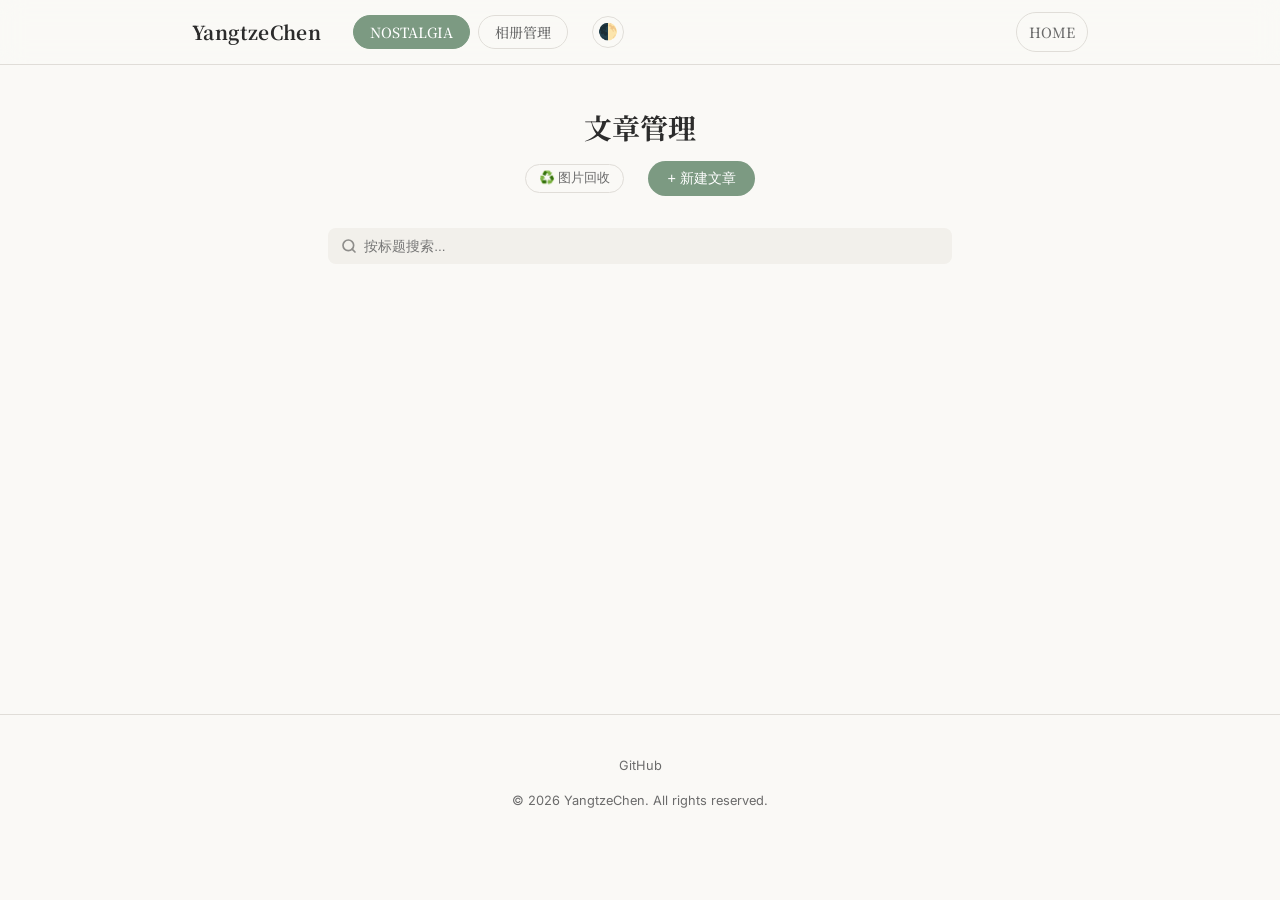
==== commit fe213f13: "Admin UI Refinement: Navigation spacing and Global Lock with Progress Bar" ====
--- a/admin/index.html
+++ b/admin/index.html
@@ -118,12 +118,7 @@
           </div>
         </form>
 
-        <!-- 同步覆盖层 -->
-        <div id="gallery-sync-overlay" class="sync-overlay" style="display:none;">
-          <div class="sync-spinner"></div>
-          <p class="sync-msg">正在同步到 GitHub Actions...</p>
-          <p class="sync-submsg">这可能需要 1-2 分钟，请勿关闭窗口。</p>
-        </div>
+
       </div>
     </div>
 
@@ -206,9 +201,13 @@
                     <button type="button" data-mode="url">URL</button>
                     <button type="button" data-mode="upload">上传</button>
                   </div>
-                  <div class="cover-mode-content">
-                    <div class="cover-gallery-grid" id="cover-gallery"></div>
-                    <div id="cover-url-wrap" style="display:none" class="upload-row">
+                    <div class="cover-mode-content">
+                      <div id="cover-gallery-wrap">
+                        <button type="button" id="btn-open-cover-picker" class="btn-ghost w-full" style="padding: 2rem; border-style: dashed; border-radius: 8px;">
+                          🖼️ 从相册选择照片
+                        </button>
+                      </div>
+                      <div id="cover-url-wrap" style="display:none" class="upload-row">
                       <input type="url" id="cover-url-input" class="field-input" placeholder="输入图片URL，如 https://...">
                       <button type="button" id="btn-apply-url" class="btn-primary btn-sm" style="white-space:nowrap; border-radius:6px; margin-left:8px;">确定</button>
                     </div>
@@ -262,6 +261,8 @@
               <div id="quill-editor" style="height: 400px;"></div>
             </div>
           </form>
+          
+
         </div>
       </div>
     </section>
@@ -291,6 +292,18 @@
       </div>
     </div>
 
+  <!-- Global UI Mutex Lock (Anti-collision) -->
+  <div id="global-mutex-overlay" class="mutex-overlay" style="display:none;">
+    <div class="mutex-content">
+      <div class="mutex-spinner"></div>
+      <p id="mutex-text" class="mutex-text">正在同步至 GitHub，请勿关闭页面...</p>
+      <div class="mutex-progress">
+        <div id="mutex-bar" class="mutex-progress-bar" style="width: 0%;"></div>
+      </div>
+      <p id="mutex-step" class="mutex-step"></p>
+    </div>
+  </div>
+
   <footer class="site-footer">
     <div class="container">
       <div class="footer-social">
@@ -301,8 +314,8 @@
   </footer>
 
   <script src="https://cdn.quilljs.com/1.3.7/quill.min.js"></script>
-  <script src="/admin/js/auth.js?v=0325"></script>
-  <script src="/admin/js/github.js?v=0325"></script>
-  <script src="/admin/js/app.js?v=0325"></script>
+  <script src="/admin/js/auth.js?v=0326.3"></script>
+  <script src="/admin/js/github.js?v=0326.3"></script>
+  <script src="/admin/js/app.js?v=0326.5"></script>
 </body>
 </html>
--- a/css/style.css
+++ b/css/style.css
@@ -33,7 +33,7 @@
   --max-w:   960px;
   --max-w-wide: 1200px;
   --gap:     2rem;
-  --radius:  8px;
+  --radius:  12px;
 
   /* Transitions */
   --ease: cubic-bezier(0.25, 0.46, 0.45, 0.94);
@@ -469,7 +469,7 @@
 
 .post-card {
   position: relative;
-  border-radius: 10px;
+  border-radius: 12px;
   overflow: hidden;
   border: none;
   box-shadow: 0 4px 16px rgba(0,0,0,0.06);
@@ -765,13 +765,13 @@
    ============================================================ */
 .gallery-masonry {
   columns: 3;
-  column-gap: 1rem;
+  column-gap: 5px;
 }
 
 .masonry-item {
   break-inside: avoid;
-  margin-bottom: 1rem;
-  border-radius: 4px;
+  margin-bottom: 5px;
+  border-radius: 25px;
   overflow: hidden;
   cursor: zoom-in;
   position: relative;
@@ -826,7 +826,7 @@
   display: grid;
   grid-template-columns: repeat(4, 1fr);
   grid-auto-rows: 200px;
-  gap: 1rem;
+  gap: 5px;
 }
 
 .mosaic-item {
@@ -857,7 +857,7 @@
   position: fixed;
   inset: 0;
   z-index: 1000;
-  background: rgba(255, 255, 255, 0.96);
+  background: var(--nav-bg);
   backdrop-filter: blur(8px);
   -webkit-backdrop-filter: blur(8px);
   display: flex;
@@ -880,8 +880,8 @@
   height: 44px;
   border-radius: 50%;
   border: none;
-  background: rgba(0, 0, 0, 0.06);
-  color: #333;
+  background: var(--shadow);
+  color: var(--text);
   font-size: 1.5rem;
   cursor: pointer;
   z-index: 1010;
@@ -897,7 +897,7 @@
   width: 88vw;
   max-height: 90vh;
   flex-direction: column;
-  background: #fff;
+  background: var(--card-bg);
   border-radius: 16px;
   overflow: hidden;
   box-shadow: 0 20px 60px rgba(0, 0, 0, 0.12), 0 4px 16px rgba(0, 0, 0, 0.06);
@@ -914,7 +914,7 @@
   justify-content: center;
   padding: 1.5rem;
   position: relative;
-  background: #FAFAFA;
+  background: var(--bg-alt);
   min-height: 300px;
 }
 .adv-lb-media img {
@@ -925,8 +925,8 @@
 }
 
 .adv-lb-info {
-  background: #fff;
-  color: #2C2C2C;
+  background: var(--card-bg);
+  color: var(--text);
   padding: 2.5rem 2rem;
   display: flex;
   flex-direction: column;
@@ -938,19 +938,19 @@
     height: auto;
     max-height: 90vh;
     overflow-y: auto;
-    border-left: 1px solid #EAEAEA;
+    border-left: 1px solid var(--border);
   }
 }
 
 .adv-lb-info h2 {
   font-family: var(--font-heading);
   font-size: 1.4rem;
-  color: #1a1a1a;
+  color: var(--text);
   margin-bottom: 0.25rem;
 }
 .adv-lb-meta {
   font-size: 0.8rem;
-  color: #888;
+  color: var(--text-muted);
   margin-bottom: 1.5rem;
   text-transform: uppercase;
   letter-spacing: 0.05em;
@@ -959,22 +959,22 @@
 .adv-lb-caption {
   font-size: 0.95rem;
   line-height: 1.7;
-  color: #555;
+  color: var(--text-muted);
   margin-bottom: 2rem;
 }
 
 .adv-lb-subinfo {
-  border-top: 1px solid #EAEAEA;
+  border-top: 1px solid var(--border);
   padding-top: 1.5rem;
 }
 .adv-lb-subinfo h4 {
   font-size: 1rem;
-  color: #1a1a1a;
+  color: var(--text);
   margin-bottom: 0.5rem;
 }
 .adv-lb-subinfo p {
   font-size: 0.9rem;
-  color: #777;
+  color: var(--text-muted);
   line-height: 1.6;
 }
 
@@ -1123,6 +1123,7 @@
   .photography-mosaic {
     grid-template-columns: repeat(2, 1fr);
     grid-auto-rows: 150px;
+    gap: 5px;
   }
   .mosaic-item:nth-child(1) { grid-column: span 2; grid-row: span 1; }
   .mosaic-item:nth-child(2) { grid-column: span 1; grid-row: span 1; }
@@ -1217,3 +1218,58 @@
   letter-spacing: 0.15em;
   white-space: nowrap;
 }
+
+/* ============================================================
+   Image Enhancement: Skeleton & Fade-in
+   ============================================================ */
+.img-placeholder {
+  position: relative;
+  background: var(--bg-alt);
+  border-radius: var(--radius);
+  overflow: hidden;
+  width: 100%;
+  min-height: 180px; /* Prevent total collapse */
+  transition: background 0.6s var(--ease);
+}
+
+/* Shimmer scanline effect */
+.img-placeholder::after {
+  content: "";
+  position: absolute;
+  top: 0; left: -100%;
+  width: 100%; height: 100%;
+  background: linear-gradient(
+    90deg,
+    transparent 0%,
+    rgba(255, 255, 255, 0.15) 50%,
+    transparent 100%
+  );
+  animation: skeleton-shimmer 2s infinite;
+}
+
+@keyframes skeleton-shimmer {
+  to { left: 100%; }
+}
+
+.img-placeholder.is-loaded {
+  background: transparent;
+  min-height: auto;
+}
+.img-placeholder.is-loaded::after {
+  display: none;
+}
+
+.img-fade-in {
+  opacity: 0;
+  filter: blur(25px);
+  transform: scale(1.03);
+  transition: opacity 1.2s cubic-bezier(0.4, 0, 0.2, 1), 
+              filter 1.2s cubic-bezier(0.4, 0, 0.2, 1),
+              transform 1.2s cubic-bezier(0.4, 0, 0.2, 1) !important;
+}
+
+.img-loaded {
+  opacity: 1 !important;
+  filter: blur(0) !important;
+  transform: scale(1) !important;
+}
--- a/admin/css/cms.css
+++ b/admin/css/cms.css
@@ -21,7 +21,7 @@
 .cms-nav {
   position: sticky;
   top: 0;
-  z-index: 100;
+  z-index: 200;
   background: var(--nav-bg);
   backdrop-filter: blur(12px);
   -webkit-backdrop-filter: blur(12px);
@@ -84,6 +84,10 @@
 .cms-back:hover {
   background: var(--bg-alt);
   color: var(--text);
+}
+
+.theme-picker {
+  margin-left: 1.5rem;
 }
 
 /* --- 主内容区域 --- */
@@ -644,10 +648,13 @@
   z-index: 10;
 }
 
-.post-card:hover .cms-card-overlay {
+.post-card:hover .cms-card-overlay,
+.masonry-item:hover .cms-card-overlay {
   opacity: 1;
   visibility: visible;
   transform: translateY(0);
+  pointer-events: auto;
+  z-index: 99;
 }
 
 .cms-card-overlay .btn-icon {
@@ -979,3 +986,82 @@
   color: var(--text-muted);
 }
 
+/* ============================================================
+   Global UI Mutex Lock (Anti-collision & Block)
+   ============================================================ */
+.mutex-overlay {
+  position: fixed;
+  inset: 0;
+  background: rgba(0, 0, 0, 0.7);
+  backdrop-filter: blur(16px);
+  -webkit-backdrop-filter: blur(16px);
+  z-index: 30000; /* Priority over all other modals */
+  display: flex;
+  align-items: center;
+  justify-content: center;
+  pointer-events: auto; /* Forcefully intercept all clicks */
+  cursor: wait;
+}
+
+.mutex-content {
+  text-align: center;
+  color: #fff;
+  width: 90%;
+  max-width: 400px;
+  animation: mutexFadeIn 0.3s ease;
+}
+
+.mutex-spinner {
+  width: 50px;
+  height: 50px;
+  border: 3.5px solid rgba(255, 255, 255, 0.15);
+  border-top-color: #fff;
+  border-radius: 50%;
+  margin: 0 auto 1.5rem;
+  animation: mutexSpin 0.9s linear infinite;
+  filter: drop-shadow(0 0 8px rgba(255, 255, 255, 0.3));
+}
+
+.mutex-text {
+  font-family: var(--font-body);
+  font-size: 1.1rem;
+  font-weight: 600;
+  margin-bottom: 1rem;
+  letter-spacing: 0.02em;
+  text-shadow: 0 2px 10px rgba(0,0,0,0.5);
+}
+
+.mutex-progress {
+  width: 100%;
+  height: 6px;
+  background: rgba(255, 255, 255, 0.1);
+  border-radius: 3px;
+  overflow: hidden;
+  margin-bottom: 0.75rem;
+  backdrop-filter: blur(4px);
+}
+
+.mutex-progress-bar {
+  height: 100%;
+  background: linear-gradient(90deg, var(--accent), #fff);
+  width: 0%;
+  transition: width 0.4s cubic-bezier(0.4, 0, 0.2, 1);
+  box-shadow: 0 0 10px var(--accent);
+}
+
+.mutex-step {
+  font-size: 0.85rem;
+  color: rgba(255, 255, 255, 0.7);
+  font-weight: 400;
+  margin: 0;
+}
+
+@keyframes mutexSpin {
+  to { transform: rotate(360deg); }
+}
+
+@keyframes mutexFadeIn {
+  from { opacity: 0; transform: scale(0.96); }
+  to { opacity: 1; transform: scale(1); }
+}
+
